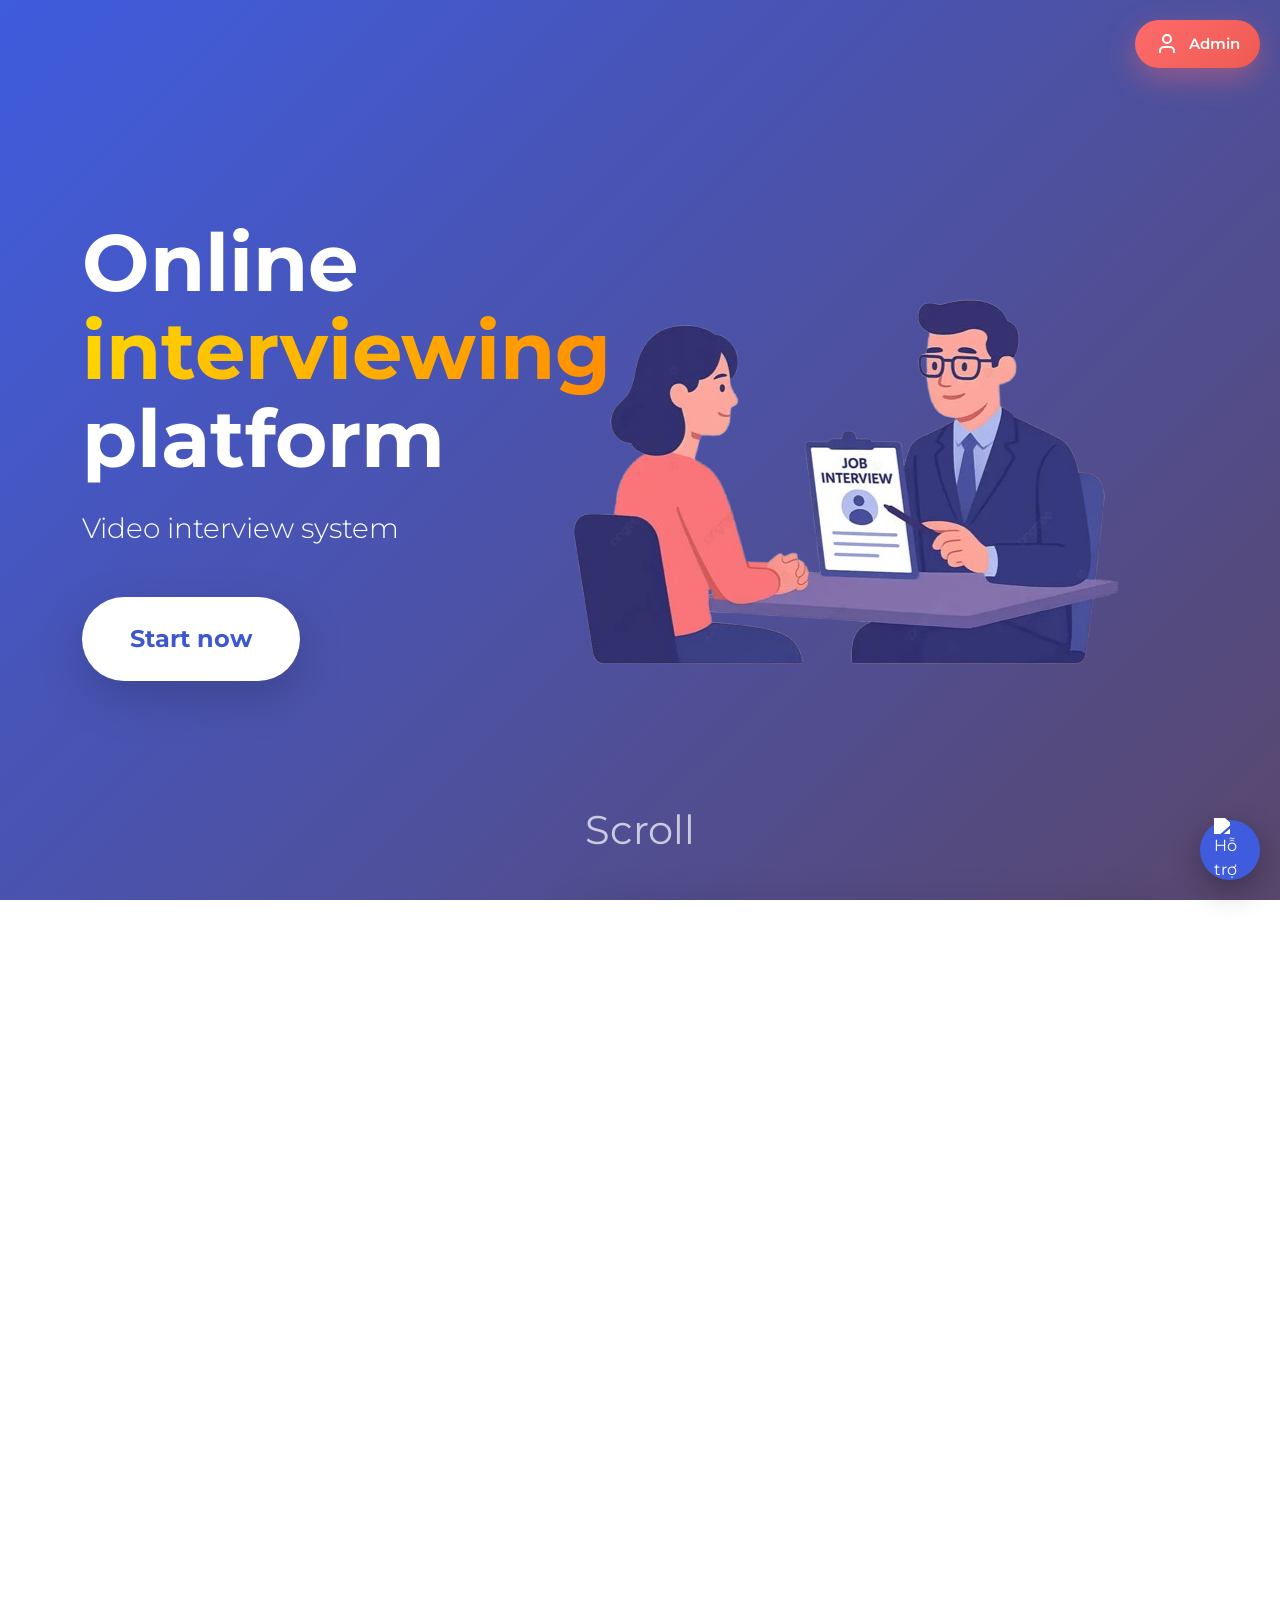
==== frontend/admin.html @ f5e6cac7 "Add files via upload" ====
<!DOCTYPE html>
<html lang="en">
<head>
  <meta charset="UTF-8">
  <meta name="viewport" content="width=device-width, initial-scale=1.0">
  <title>Admin - Interview Recorder</title>
  <link href="https://cdn.jsdelivr.net/npm/bootstrap@5.3.3/dist/css/bootstrap.min.css" rel="stylesheet">
  <style>
    body { background: #f8f9fa; padding: 30px 0; }
    .card { box-shadow: 0 10px 30px rgba(0,0,0,0.15); border-radius: 15px; }
    .session-card { transition: all 0.3s; cursor: pointer; }
    .session-card:hover { transform: translateY(-5px); box-shadow: 0 15px 35px rgba(0,0,0,0.2); }
    .table th { font-size: 0.9rem; }
    .table td small { line-height: 1.4; }

    /* NÚT QUAY LẠI TRANG CHỦ – ĐẸP + RÕ RÀNG */
    .back-home-fixed {
      position: fixed;
      top: 10px;
      left: 5px;
      z-index: 9999;
    }
  </style>
</head>
<body>
  <!-- NÚT QUAY LẠI TRANG CHỦ CHO ADMIN -->
  <div class="back-home-fixed">
    <button onclick="backToHome()" class="btn btn-danger btn-lg rounded-pill shadow-lg">
      ← Home
    </button>
  </div>

  <div class="container">
    <div class="card">
      <div class="card-header bg-primary text-white text-center">
        <h2>ADMIN PANEL – Interview management</h2>
      </div>
      <div class="card-body">

        <!-- TIN NHẮN TỪ KHÁCH (CHỈ 7 CỘT) -->
        <div class="card mb-4 border-success">
          <div class="card-header bg-success text-white d-flex justify-content-between align-items-center">
            <h4 class="mb-0">Messages from candidate</h4>
            <button onclick="loadMessages()" class="btn btn-sm btn-light">Refresh</button>
          </div>
          <div class="card-body p-0">
            <div class="table-responsive" style="max-height: 520px;">
              <table class="table table-striped table-hover mb-0 align-middle">
                <thead class="table-success sticky-top">
                  <tr>
                    <th width="14%">Time</th>
                    <th width="16%">Name</th>
                    <th width="12%">Phone number</th>
                    <th width="10%">Year of birth</th>
                    <th width="18%">Email</th>
                    <th width="12%">You are</th>
                    <th>Content</th>
                  </tr>
                </thead>
                <tbody id="messagesTable">
                  <tr><td colspan="7" class="text-center py-4 text-muted">Loading messages...</td></tr>
                </tbody>
              </table>
            </div>
          </div>
        </div>
        <!-- HẾT PHẦN TIN NHẮN -->

        <div id="sessionList" class="row">
          <!-- Danh sách buổi phỏng vấn sẽ hiện ở đây -->
        </div>
      </div>
    </div>
  </div>

  <!-- Modal chi tiết buổi phỏng vấn -->
  <div class="modal fade" id="detailModal" tabindex="-1">
    <div class="modal-dialog modal-xl">
      <div class="modal-content">
        <div class="modal-header">
          <h5 class="modal-title">Interview details</h5>
          <button type="button" class="btn-close" data-bs-dismiss="modal"></button>
        </div>
        <div class="modal-body" id="modalBody"></div>
      </div>
    </div>
  </div>

  <script src="https://cdn.jsdelivr.net/npm/bootstrap@5.3.3/dist/js/bootstrap.bundle.min.js"></script>
  <script>
    // BẢO VỆ TRANG ADMIN
    if (sessionStorage.getItem('isAdmin') !== 'true') {
      alert('You do not have permission to access this page!');
      window.location.href = 'index.html';
    }

    // HÀM QUAY LẠI TRANG CHỦ TỪ ADMIN
    function backToHome() {
      sessionStorage.clear();  // xóa hết dữ liệu phiên admin
      window.location.href = 'index.html';
    }

    // Load danh sách tin nhắn từ contact-messages.txt
    async function loadMessages() {
      try {
        const res = await fetch('../data/contact-messages.txt?t=' + Date.now());
        const text = await res.text();
        const lines = text.trim().split('\n').filter(line => line.includes('|') && line.trim() !== '');

        const tbody = document.getElementById('messagesTable');

        if (lines.length <= 1) {
          tbody.innerHTML = '<tr><td colspan="7" class="text-center py-5 text-muted">No messages</td></tr>';
          return;
        }

        const dataLines = lines.slice(1).reverse();

        tbody.innerHTML = dataLines.map(line => {
          const cols = line.split(' | ').map(c => c.trim());
          if (cols.length < 7) return '';

          return `<tr>
            <td><small class="text-muted">${cols[0]}</small></td>
            <td><strong>${cols[1]}</strong></td>
            <td>${cols[2]}</td>
            <td>${cols[3]}</td>
            <td><small>${cols[4] || '-'}</small></td>
            <td>${cols[5] || 'Failed'}</td>
            <td><small style="word-break:break-word;">${cols[6].replace(/\\n/g, '<br>')}</small></td>
          </tr>`;
        }).join('');
      } catch (err) {
        document.getElementById('messagesTable').innerHTML = 
          '<tr><td colspan="7" class="text-center text-danger">Data loading error</td></tr>';
      }
    }

    // Load danh sách buổi phỏng vấn
    async function loadSessions() {
      const response = await fetch('../Backend/api/admin-api.php?action=list');
      const data = await response.json();
      
      const list = document.getElementById('sessionList');
      if (!data.ok || data.sessions.length === 0) {
        list.innerHTML = '<p class="text-center text-muted">No interview available.</p>';
        return;
      }

      list.innerHTML = data.sessions.map(s => `
        <div class="col-md-6 col-lg-4 mb-4">
          <div class="card session-card h-100" onclick="viewSession('${s.folder}')">
            <div class="card-body text-center">
              <h5 class="card-title">${s.userName}</h5>
              <p class="text-muted small">${s.folder}</p>
              <p class="text-muted small">${s.date}</p>
              <span class="badge bg-success">${s.questionsCount || 5} câu</span>
            </div>
          </div>
        </div>
      `).join('');
    }

    async function viewSession(folder) {
      const res = await fetch(`api/admin-api.php?action=view&folder=${folder}`);
      const data = await res.json();
      if (!data.ok) return;

      const s = data.session;
      const body = document.getElementById('modalBody');
      body.innerHTML = `
        <div class="row">
          <div class="col-md-6">
            <h5>Information</h5>
            <p><strong>Full name:</strong> ${s.userName}</p>
            <p><strong>Time:</strong> ${s.startedAt || 'Unknown'}</p>
          </div>
          <div class="col-md-6">
            <h5>Video of each questions</h5>
            ${s.questions.map((q,i) => q.exists ? `
              <div class="mb-3">
                <strong>Câu ${i+1}:</strong><br>
                <video controls class="w-100" style="max-height:300px;">
                  <source src="../uploads/${folder}/${q.file}" type="video/webm">
                </video>
              </div>
            ` : '').join('')}
          </div>
        </div>
        <hr>
        <h5>Transcript</h5>
        <pre class="bg-light p-3 rounded" style="max-height:400px; overflow:auto;">${s.transcript || 'Chưa có transcript'}</pre>
      `;
      new bootstrap.Modal(document.getElementById('detailModal')).show();
    }

    // Load lần đầu + tự động cập nhật tin nhắn mỗi 5 giây
    loadSessions();
    loadMessages();
    setInterval(loadMessages, 5000);
  </script>
</body>
</html>
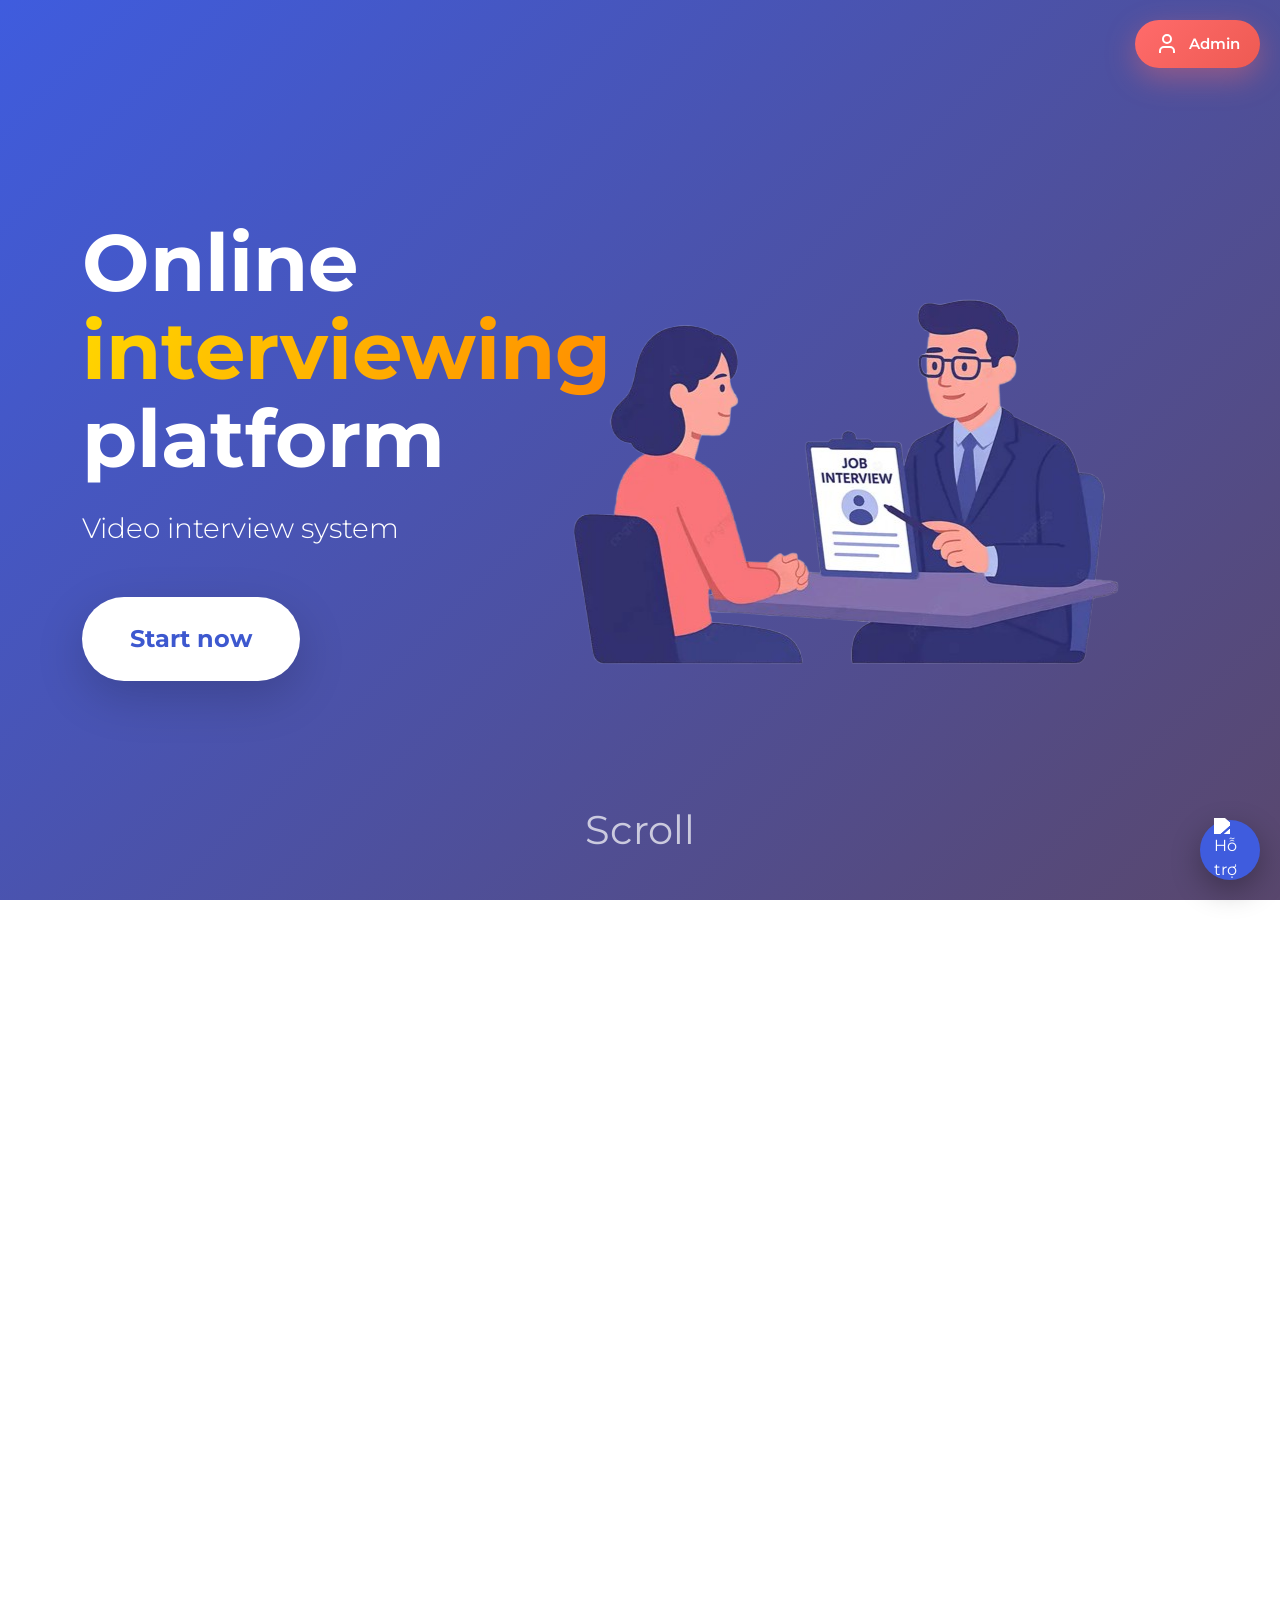
==== commit e2db05fc: "Update fetch URL in viewSession function" ====
--- a/frontend/admin.html
+++ b/frontend/admin.html
@@ -162,7 +162,7 @@
     }
 
     async function viewSession(folder) {
-      const res = await fetch(`api/admin-api.php?action=view&folder=${folder}`);
+      const res = await fetch(`../Backend/api/admin-api.php?action=view&folder=${folder}`);
       const data = await res.json();
       if (!data.ok) return;
 
